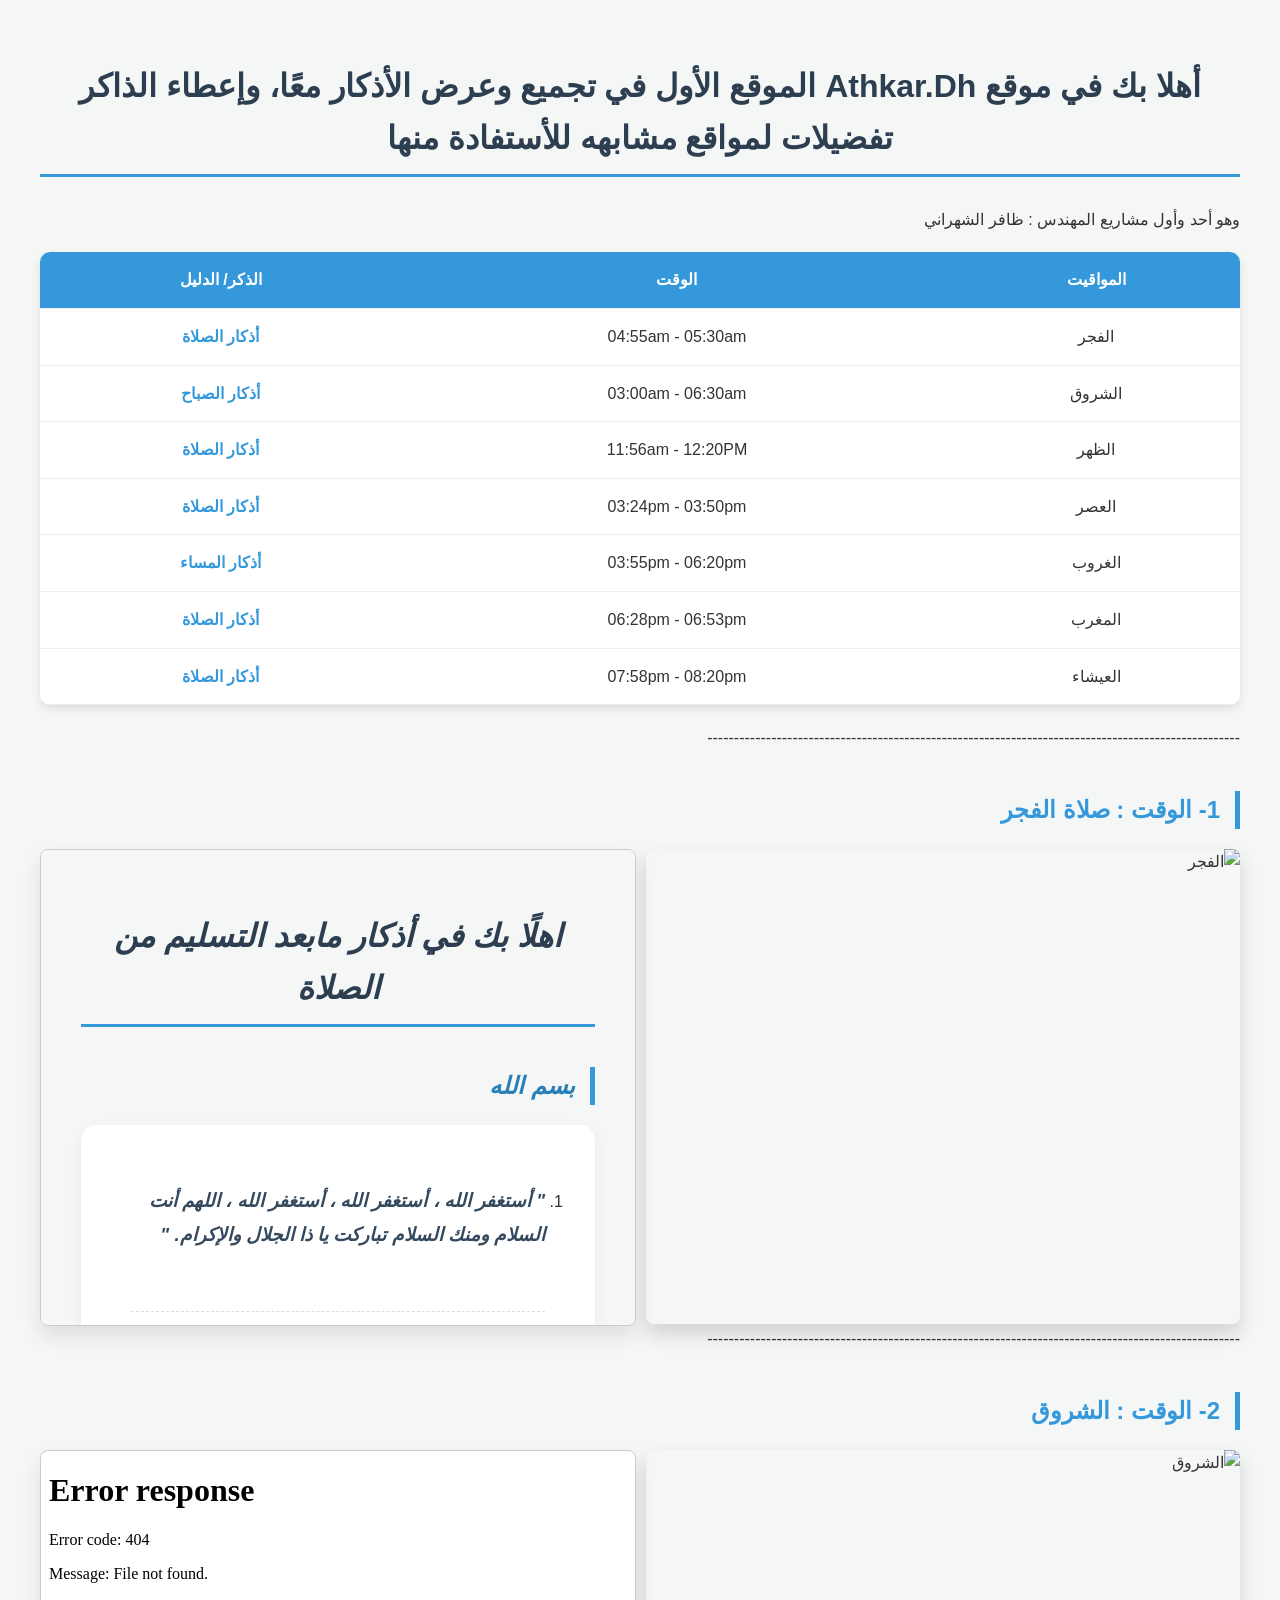
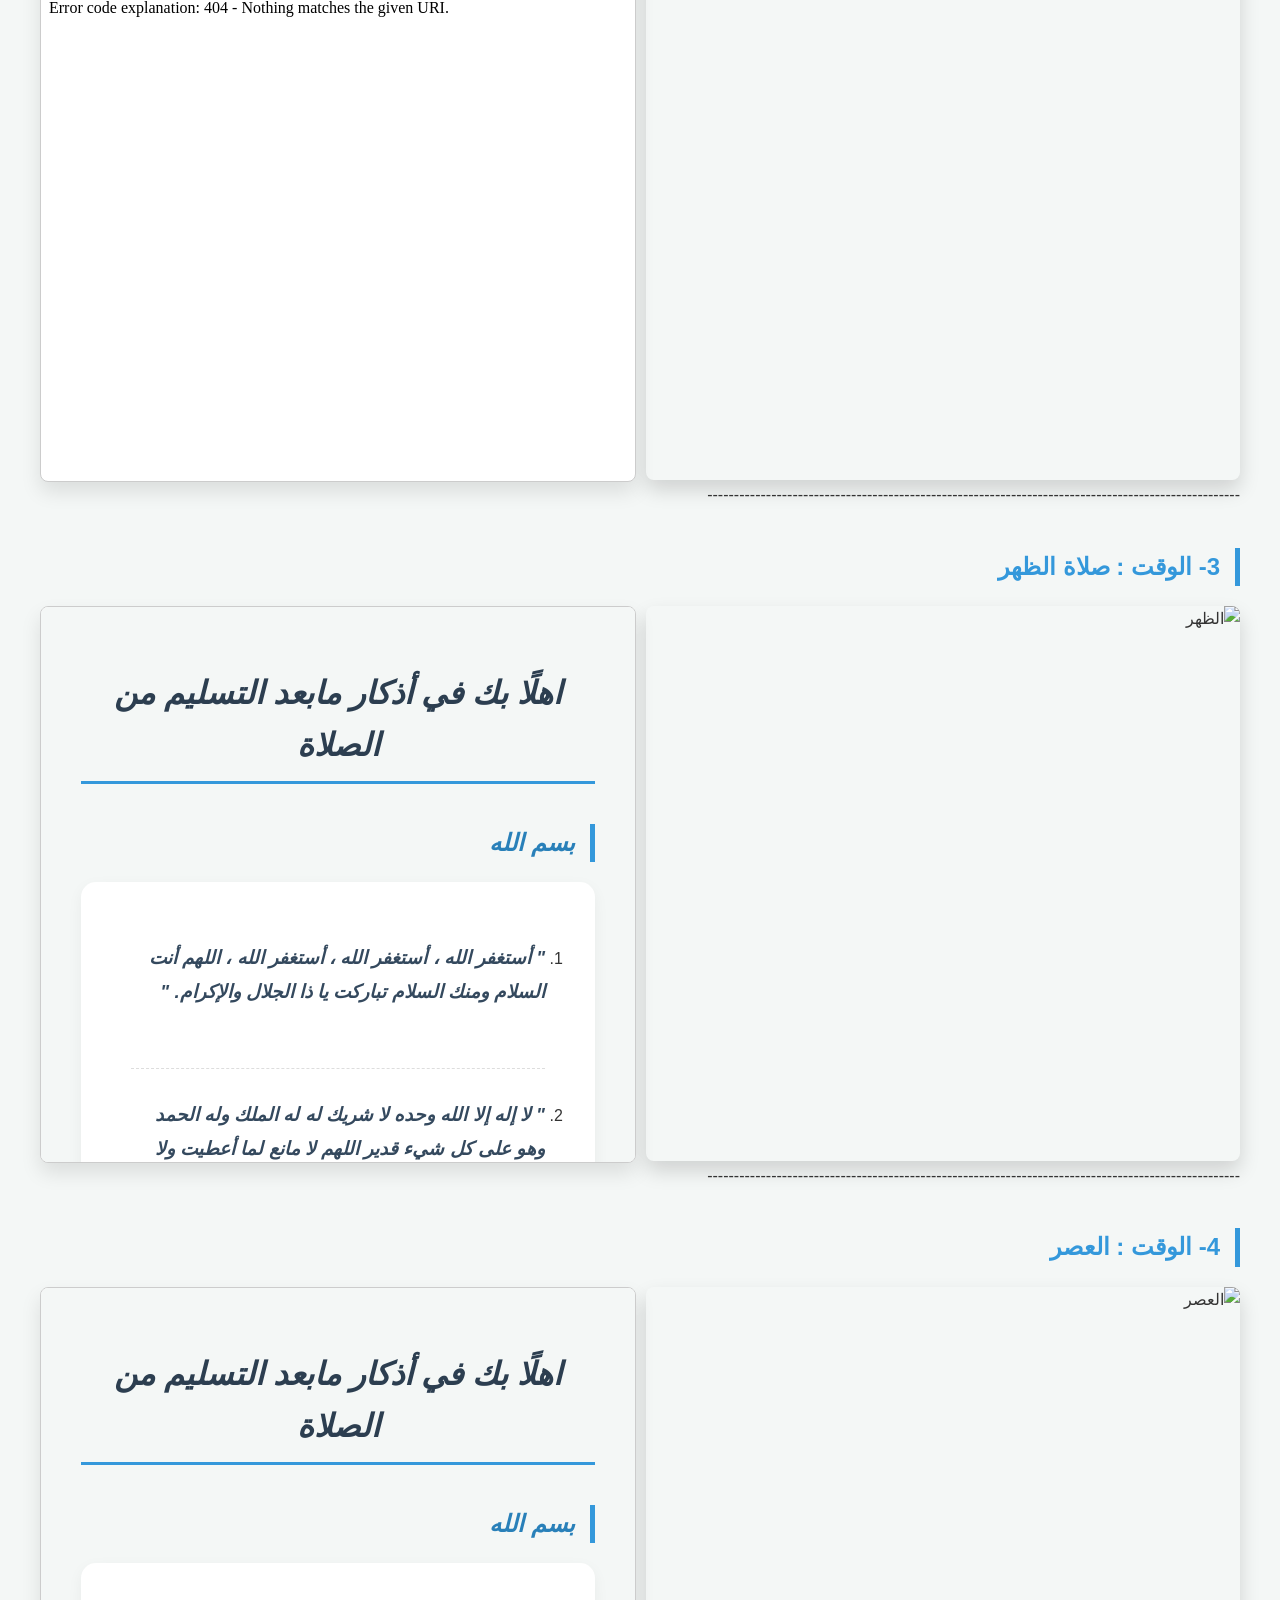
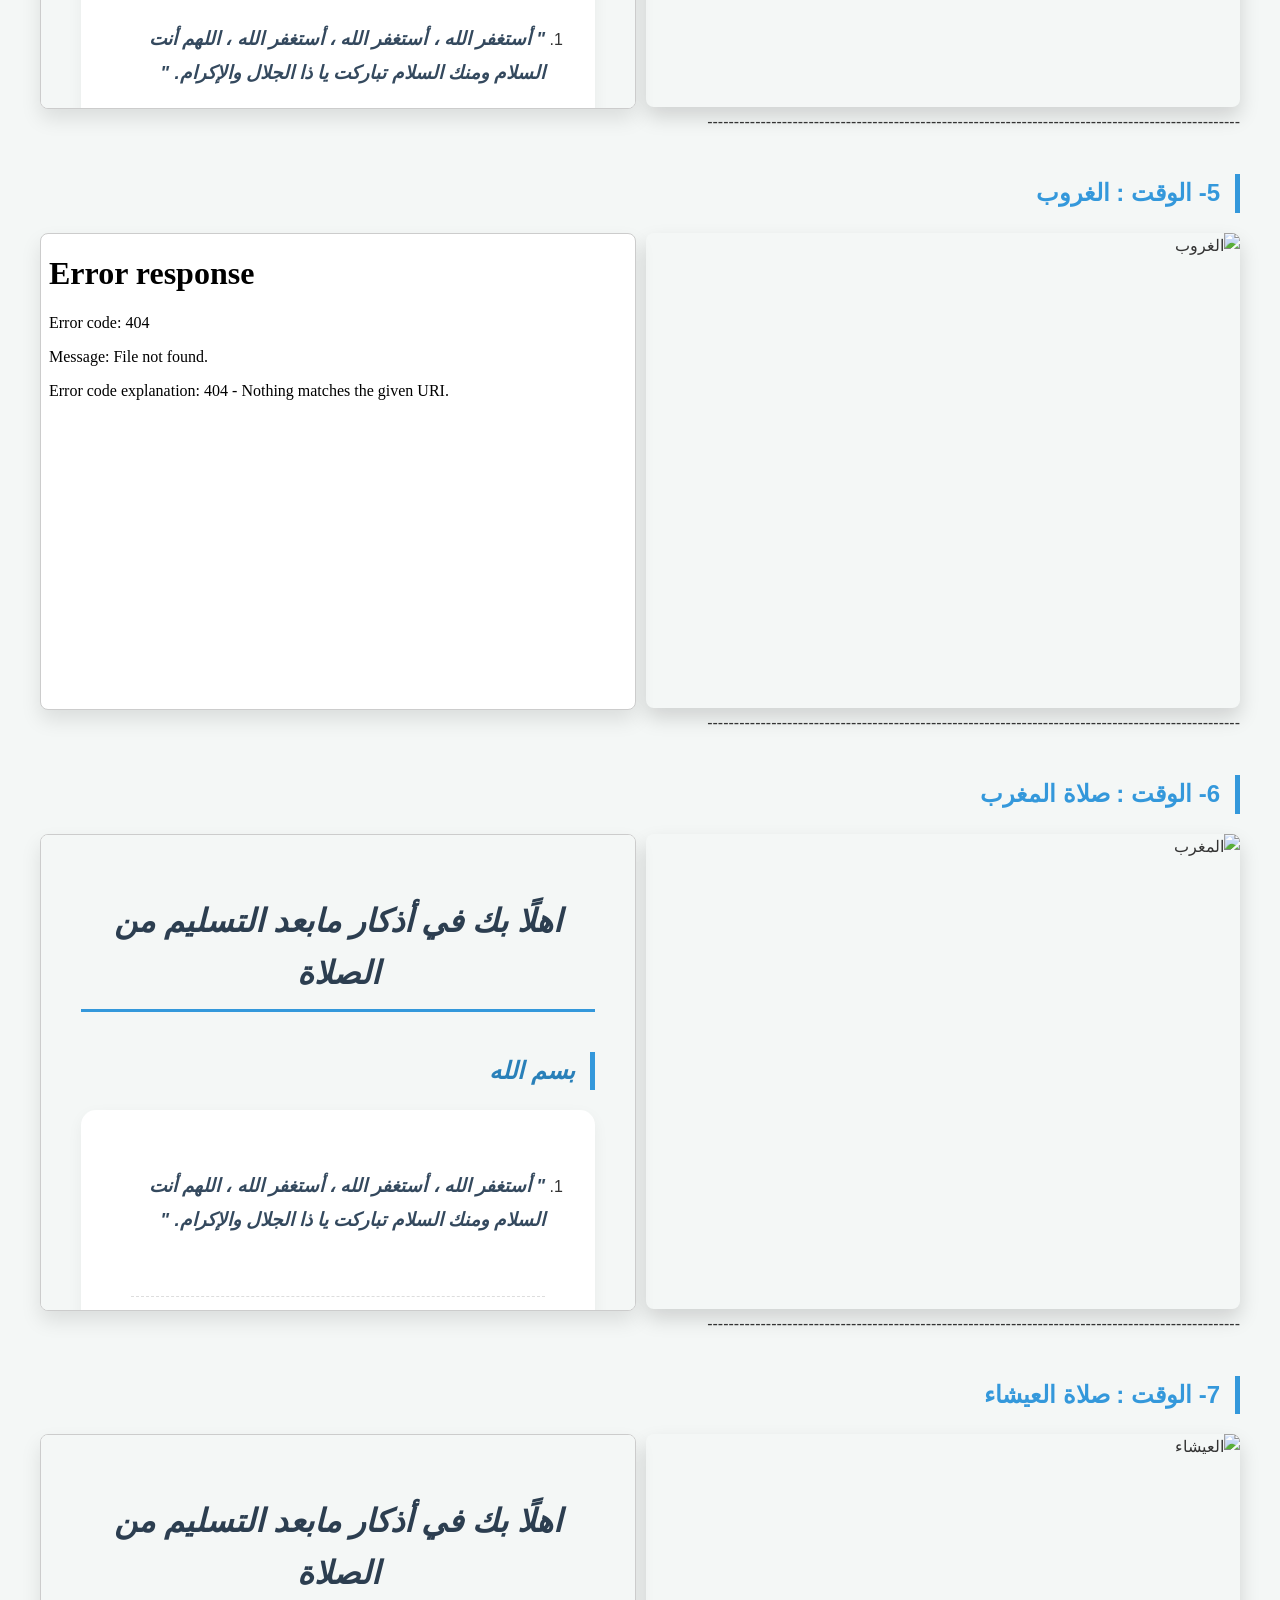
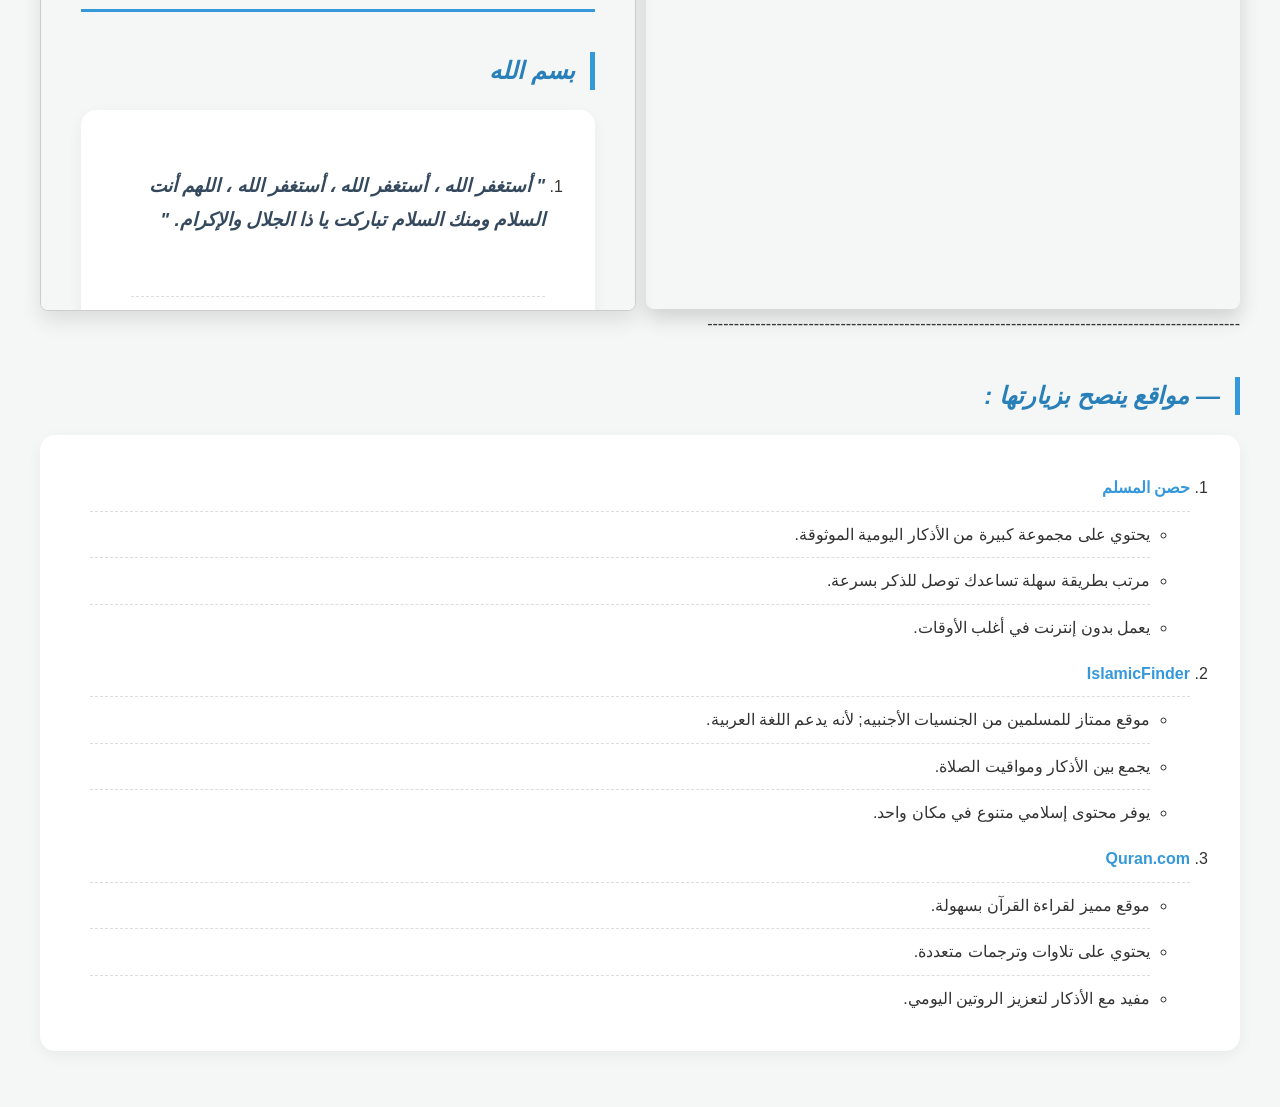
==== Self-Projects/Athkar.Dh/Pro-Main.html @ 4a2d007b "Self project from the first 2 weeks" ====
<!DOCTYPE html>
<html lang="ar">

<head>
    <meta charset="UTF-8">
    <title>Athkar.Dh</title>
</head>
<style>
body {
    font-family: 'Segoe UI', Tahoma, Geneva, Verdana, sans-serif;
    background-color: #f4f7f6;
    margin: 0;
    padding: 40px;
    line-height: 1.6;
    color: #333;
}

h1 {
    color: #2c3e50;
    text-align: center;
    border-bottom: 3px solid #3498db;
    padding-bottom: 10px;
    margin-bottom: 30px;
}

h2 {
    color: #2980b9;
    border-right: 5px solid #3498db;
    padding-right: 15px;
    margin-top: 40px;
}

h3 {
    color: #34495e;
    line-height: 1.8;
    margin-bottom: 20px;
}

table {
    width: 100%;
    border-collapse: collapse;
    background: white;
    box-shadow: 0 4px 8px rgba(0,0,0,0.1);
    border-radius: 10px;
    overflow: hidden;
    margin: 20px 0;
}

th, td {
    padding: 15px;
    text-align: center;
    border-bottom: 1px solid #eee;
}

th {
    background-color: #3498db;
    color: white;
    font-weight: bold;
}

tr:hover {
    background-color: #f1f9ff;
}

img {
    max-width: 100%;
    height: auto;
    border-radius: 15px;
    box-shadow: 0 10px 20px rgba(0,0,0,0.15);
    transition: transform 0.3s ease;
}

img:hover {
    transform: scale(1.02);
}

iframe {
    border: none;
    border-radius: 15px;
    box-shadow: 0 10px 20px rgba(0,0,0,0.1);
    background: white;
}

a {
    color: #3498db;
    text-decoration: none;
    font-weight: bold;
    transition: color 0.3s;
}

a:hover {
    color: #1d6fa5;
    text-decoration: underline;
}

ol {
    background: #ffffff;
    padding: 30px 50px;
    border-radius: 15px;
    box-shadow: 0 5px 15px rgba(0,0,0,0.05);
}

li {
    border-bottom: 1px dashed #ddd;
    padding: 10px 0;
}

li:last-child {
    border-bottom: none;
}
</style>

<body dir="rtl">

    <h1> أهلا بك في موقع Athkar.Dh الموقع الأول في تجميع وعرض الأذكار معًا، وإعطاء الذاكر تفضيلات لمواقع مشابهه
        للأستفادة منها </h1>
    <p> وهو أحد وأول مشاريع المهندس : ظافر الشهراني </p>
    <table>
        <tr>
            <th>المواقيت</th>
            <th>الوقت</th>
            <th>الذكر/ الدليل</th>
        </tr>
        <tr>

            <td>الفجر</td>
            <td> 04:55am - 05:30am</td>
                        <td id="D-01"><a href="#D1">أذكار الصلاة</a> </td>

            </tr>
              <tr>

            <td>الشروق </td>
            <td>03:00am - 06:30am</td>
            <td id="D-02"><a href="#D2">أذكار الصباح</a></td>
            </tr>
              <tr>

            <td>الظهر</td>
            <td> 11:56am - 12:20PM</td>
            <td id="D-03"><a href="#D3">أذكار الصلاة</a></td>
            </tr>
              <tr>

            <td>العصر</td>
            <td>03:24pm - 03:50pm</td>
            <td id="D-04"><a href="#D4">أذكار الصلاة</a></td>
            </tr>
              <tr>

            <td>الغروب</td>
            <td>03:55pm - 06:20pm</td>
            <td id="D-05"> <a href="#D5"> أذكار المساء</a></td>
            </tr>
              <tr>

            <td>المغرب</td>
            <td>06:28pm - 06:53pm</td>
            <td id="D-06"><a href="#D6">أذكار الصلاة</a></td>
            </tr>
              <tr>

            <td>العيشاء</td>
            <td> 07:58pm - 08:20pm</td>
            <td id="D-07"><a href="#D7">أذكار الصلاة</a></td>
            </tr>
    </table>
    ----------------------------------------------------------------------------------------------------
    <div> 
     <h2 id="D1"><a href="#D-01">1- الوقت : صلاة الفجر</a></h2>
     </div>
<div style="display: flex; align-items: flex-start; gap: 10px; direction: rtl;">
    <img src="/Users/daferalshahrani/tuwaiq/Self-Project/Images/Fajir.jpeg.webp" 
         alt="الفجر" 
         style="width: 50%; height: 475px; border-radius: 8px;">

    <iframe src="Afterpray.html" 
            style="width: 50%; height: 475px; border: 1px solid #ccc; border-radius: 8px;">
    </iframe>

</div>
   ----------------------------------------------------------------------------------------------------
    <div> 
     <h2 id="D2"><a href="#D-02">2- الوقت : الشروق</a></h2>
     </div>
<div style="display: flex; align-items: flex-start; gap: 10px; direction: rtl;">
    <img src="/Users/daferalshahrani/tuwaiq/Self-Project/Images/Sunrise.jpeg" 
         alt="الشروق" 
         style="width: 50%; height: 630px; border-radius: 8px;">

    <iframe src="Morning.html" 
            style="width: 50%; height: 630px; border: 1px solid #ccc; border-radius: 8px;">
    </iframe>

</div>
   ----------------------------------------------------------------------------------------------------
    <div> 
     <h2 id="D3"><a href="#D-03">3- الوقت : صلاة الظهر </a></h2>
     </div>
<div style="display: flex; align-items: flex-start; gap: 10px; direction: rtl;">
    <img src="/Users/daferalshahrani/tuwaiq/Self-Project/Images/Noon.jpeg" 
         alt="الظهر" 
         style="width: 50%; height: 555px; border-radius: 8px;">

    <iframe src="Afterpray.html" 
            style="width: 50%; height: 555px; border: 1px solid #ccc; border-radius: 8px;">
    </iframe>

</div>
   ----------------------------------------------------------------------------------------------------
    <div> 
     <h2 id="D4"><a href="#D-04">4- الوقت : العصر</a></h2>
     </div>
<div style="display: flex; align-items: flex-start; gap: 10px; direction: rtl;">
    <img src="/Users/daferalshahrani/tuwaiq/Self-Project/Images/Afternoon.jpeg" 
         alt="العصر" 
         style="width: 50%; height: 420px; border-radius: 8px;">

    <iframe src="Afterpray.html" 
            style="width: 50%; height: 420px; border: 1px solid #ccc; border-radius: 8px;">
    </iframe>

</div>
   ----------------------------------------------------------------------------------------------------
    <div> 
     <h2 id="D5"><a href="#D-05">5- الوقت : الغروب</a></h2>
     </div>
<div style="display: flex; align-items: flex-start; gap: 10px; direction: rtl;">
    <img src="/Users/daferalshahrani/tuwaiq/Self-Project/Images/Testingpic.png" 
         alt="الغروب" 
         style="width: 50%; height: 475px; border-radius: 8px;">

    <iframe src="Morning.html" 
            style="width: 50%; height: 475px; border: 1px solid #ccc; border-radius: 8px;">
    </iframe>

</div>
   ----------------------------------------------------------------------------------------------------
    <div> 
     <h2 id="D6"><a href="#D-06">6- الوقت : صلاة المغرب</a></h2>
     </div>
<div style="display: flex; align-items: flex-start; gap: 10px; direction: rtl;">
    <img src="/Users/daferalshahrani/tuwaiq/Self-Project/Images/Mgrib.jpeg" 
         alt="المغرب" 
         style="width: 50%; height: 475px; border-radius: 8px;">

    <iframe src="Afterpray.html" 
            style="width: 50%; height: 475px; border: 1px solid #ccc; border-radius: 8px;">
    </iframe>

</div>
   ----------------------------------------------------------------------------------------------------
    <div> 
     <h2 id="D7"><a href="#D-07">7- الوقت : صلاة العيشاء</a></h2>
     </div>
<div style="display: flex; align-items: flex-start; gap: 10px; direction: rtl;">
    <img src="/Users/daferalshahrani/tuwaiq/Self-Project/Images/Isha'a.jpeg" 
         alt="العيشاء" 
         style="width: 50%; height: 475px; border-radius: 8px;">

    <iframe src="Afterpray.html" 
            style="width: 50%; height: 475px; border: 1px solid #ccc; border-radius: 8px;">
    </iframe>

</div>
   ----------------------------------------------------------------------------------------------------
   <div> 
     <h2><i> — مواقع ينصح بزيارتها : </i></h2>
     </div>
     <div>
        <ol>
            
            <li> <a href="https://hisnmuslim.com">حصن المسلم </a></li>
            <div> <ul>
                <li>يحتوي على مجموعة كبيرة من الأذكار اليومية الموثوقة.
</li>
                                <li>مرتب بطريقة سهلة تساعدك توصل للذكر بسرعة.
</li>

                                                <li>يعمل بدون إنترنت في أغلب الأوقات.
</li>

            </ul>
</div>
 
            <li> <a href="https://www.islamicfinder.org/#google_vignette">IslamicFinder</a></li>
           <div> <ul>
                <li>موقع ممتاز للمسلمين من الجنسيات الأجنبيه; لأنه يدعم اللغة العربية.
</li>
                                <li>يجمع بين الأذكار ومواقيت الصلاة.
</li>

                                                <li>يوفر محتوى إسلامي متنوع في مكان واحد.
</li>

            </ul>
</div>
 
            <li> <a href="https://quran.com">Quran.com</a></li>
            <div><ul>
                <li>موقع مميز لقراءة القرآن بسهولة.
</li>
                                <li>يحتوي على تلاوات وترجمات متعددة.
</li>

                                                <li>مفيد مع الأذكار لتعزيز الروتين اليومي.</li>

            </ul>
        </ol> 
        </div>
     </div>
      
</body>

</html>
<!-- اذا وصلت لهنا شكرًآ لك ..-->
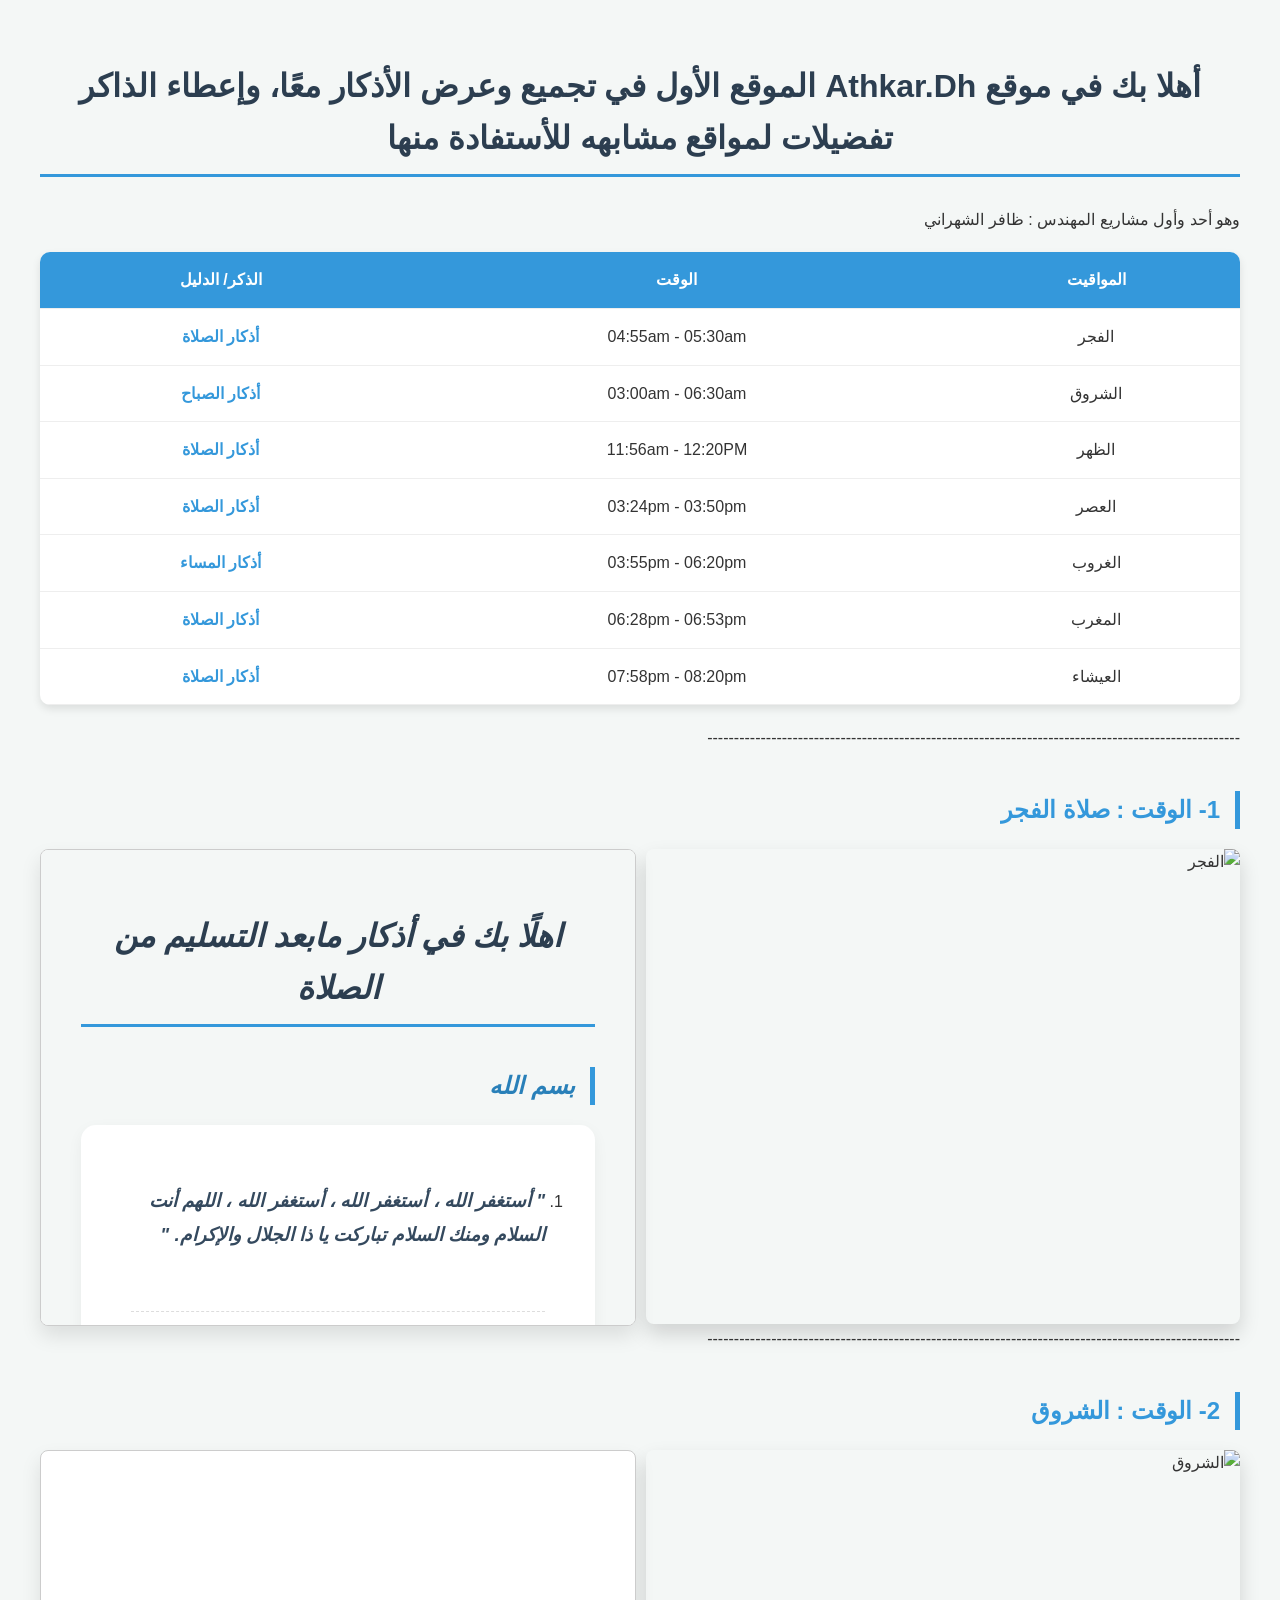
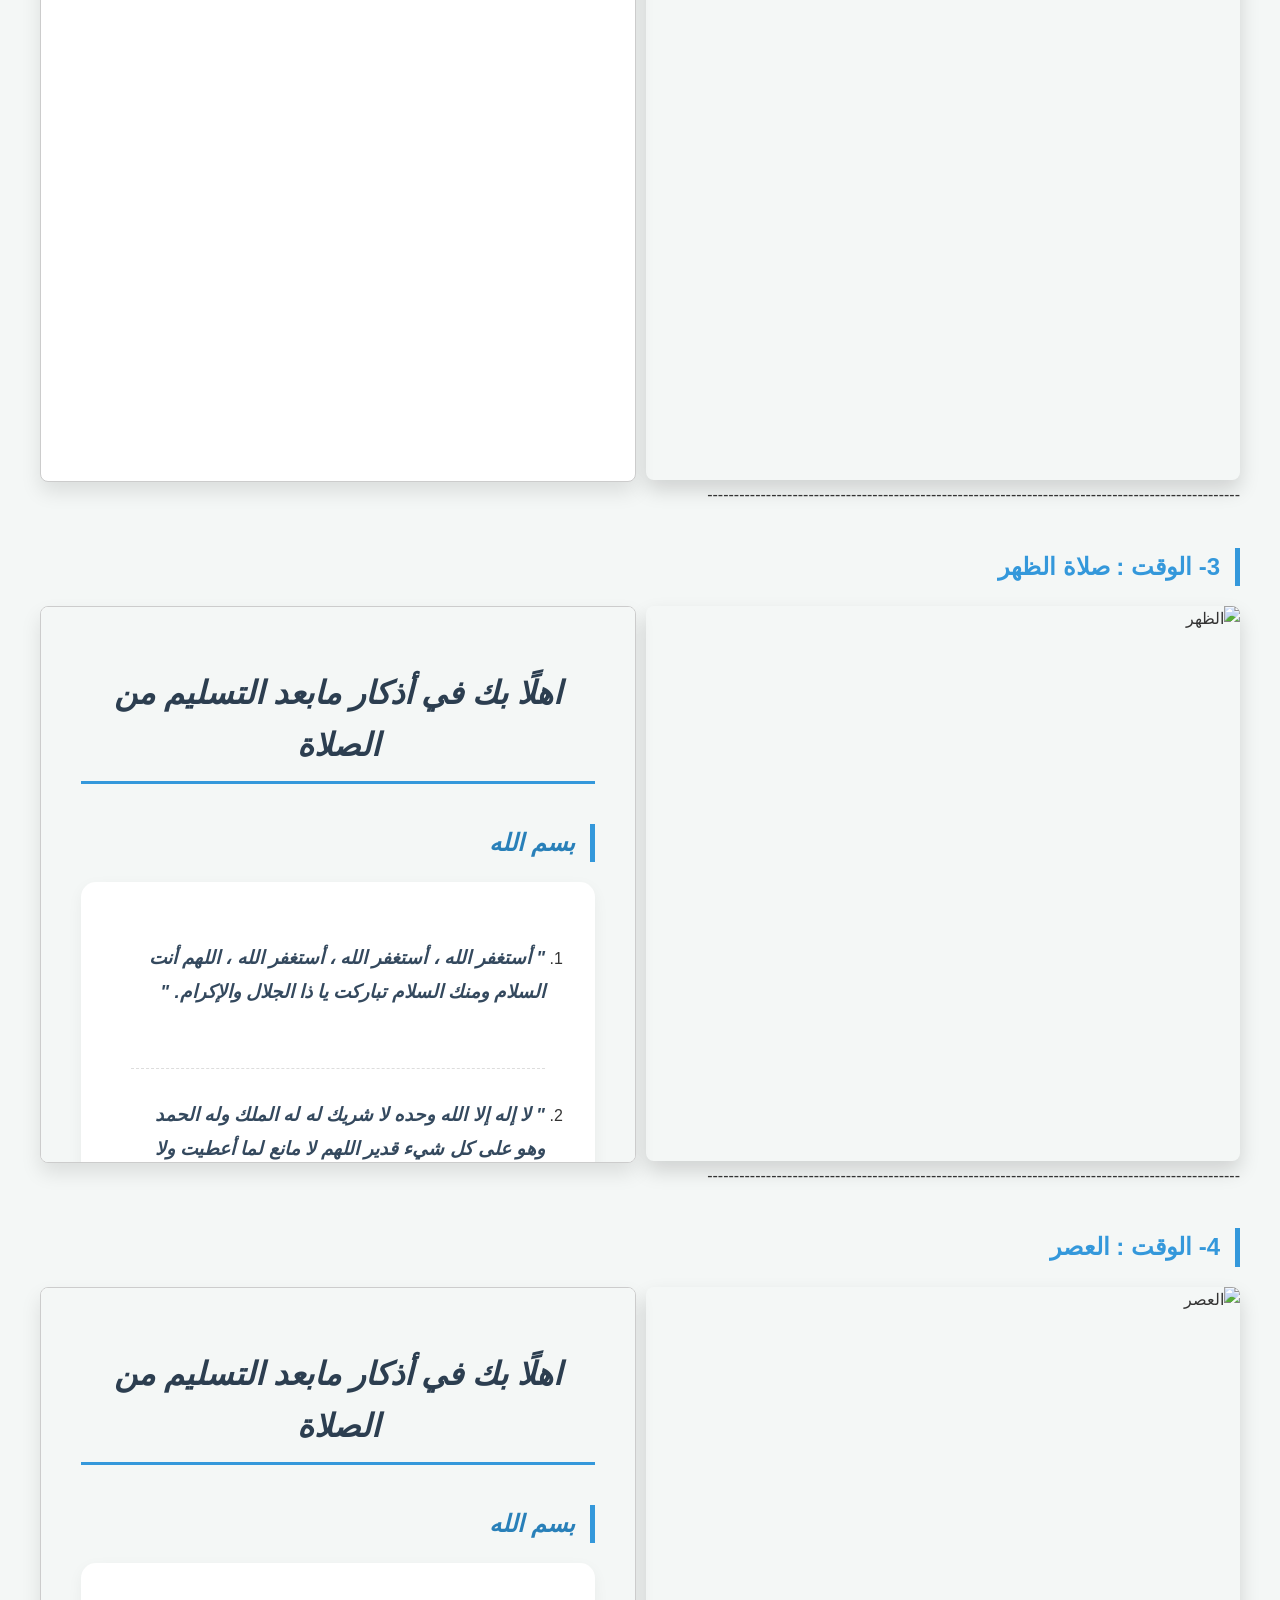
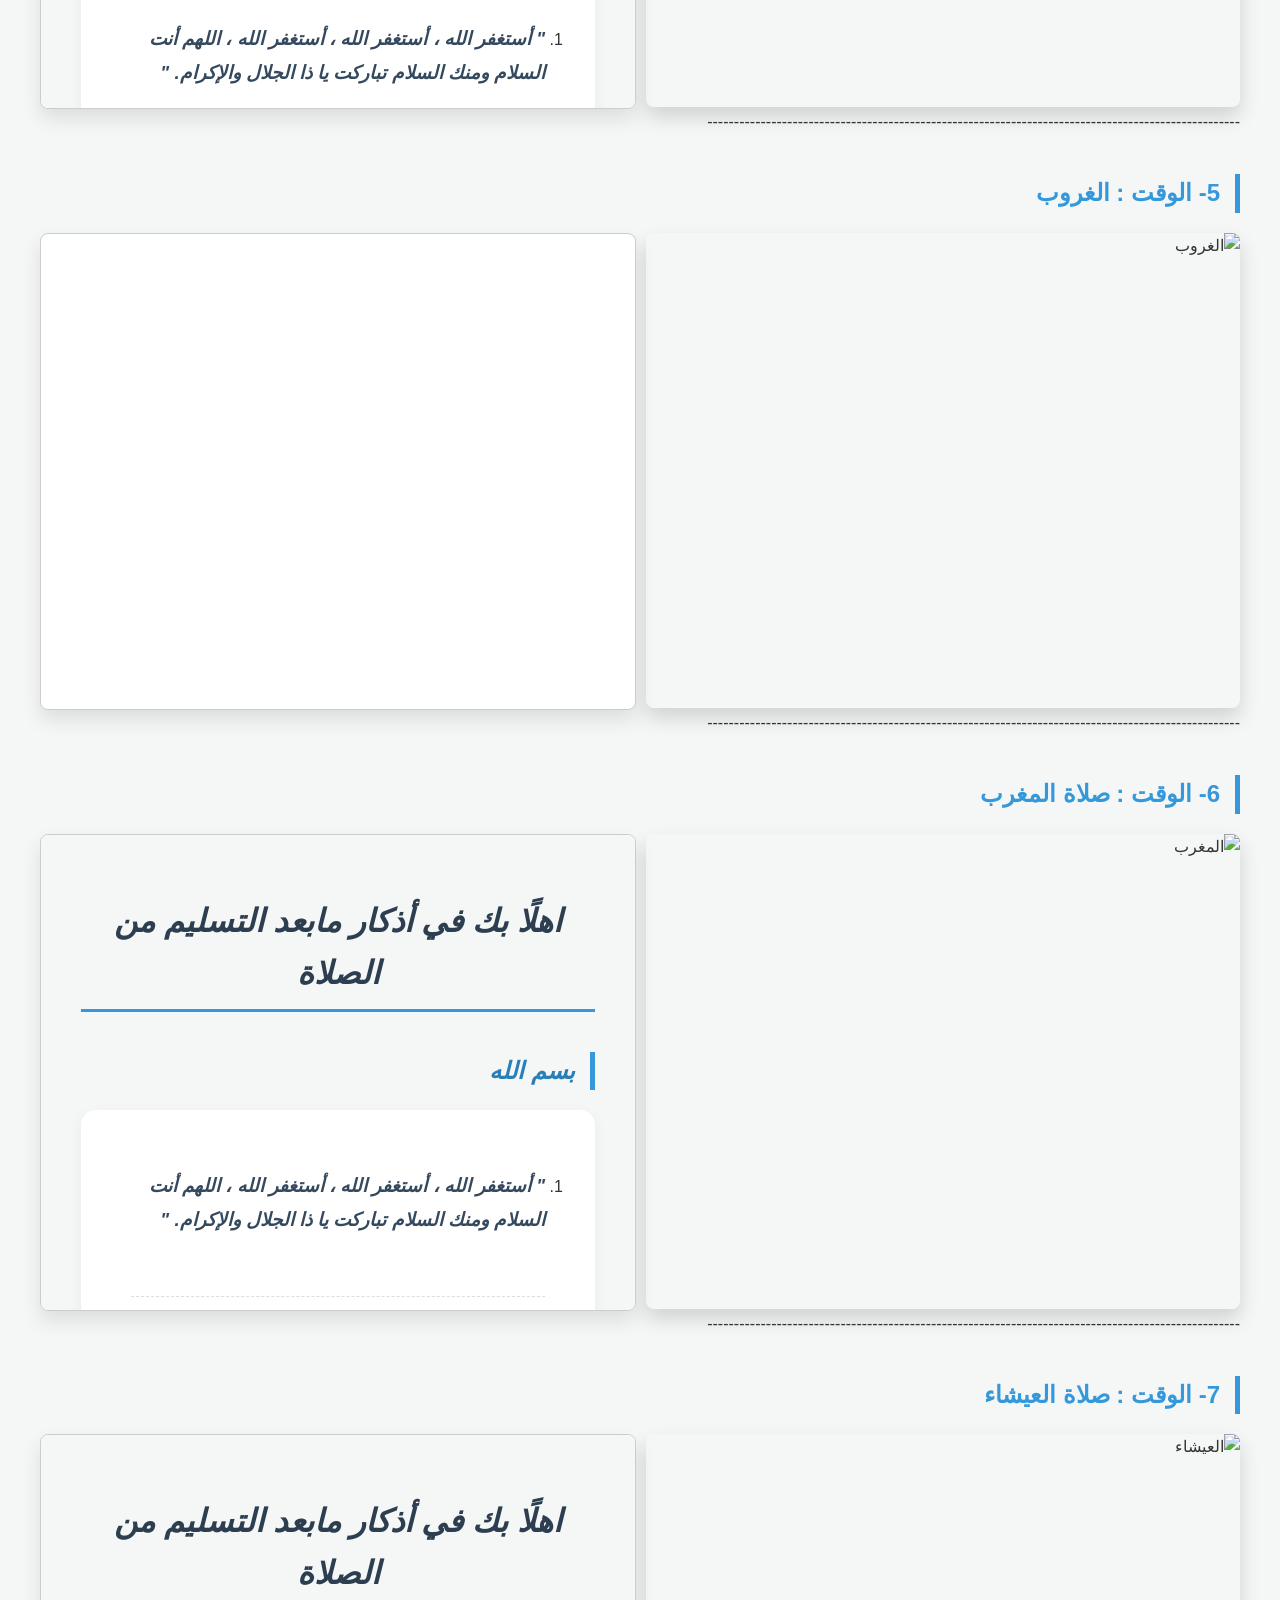
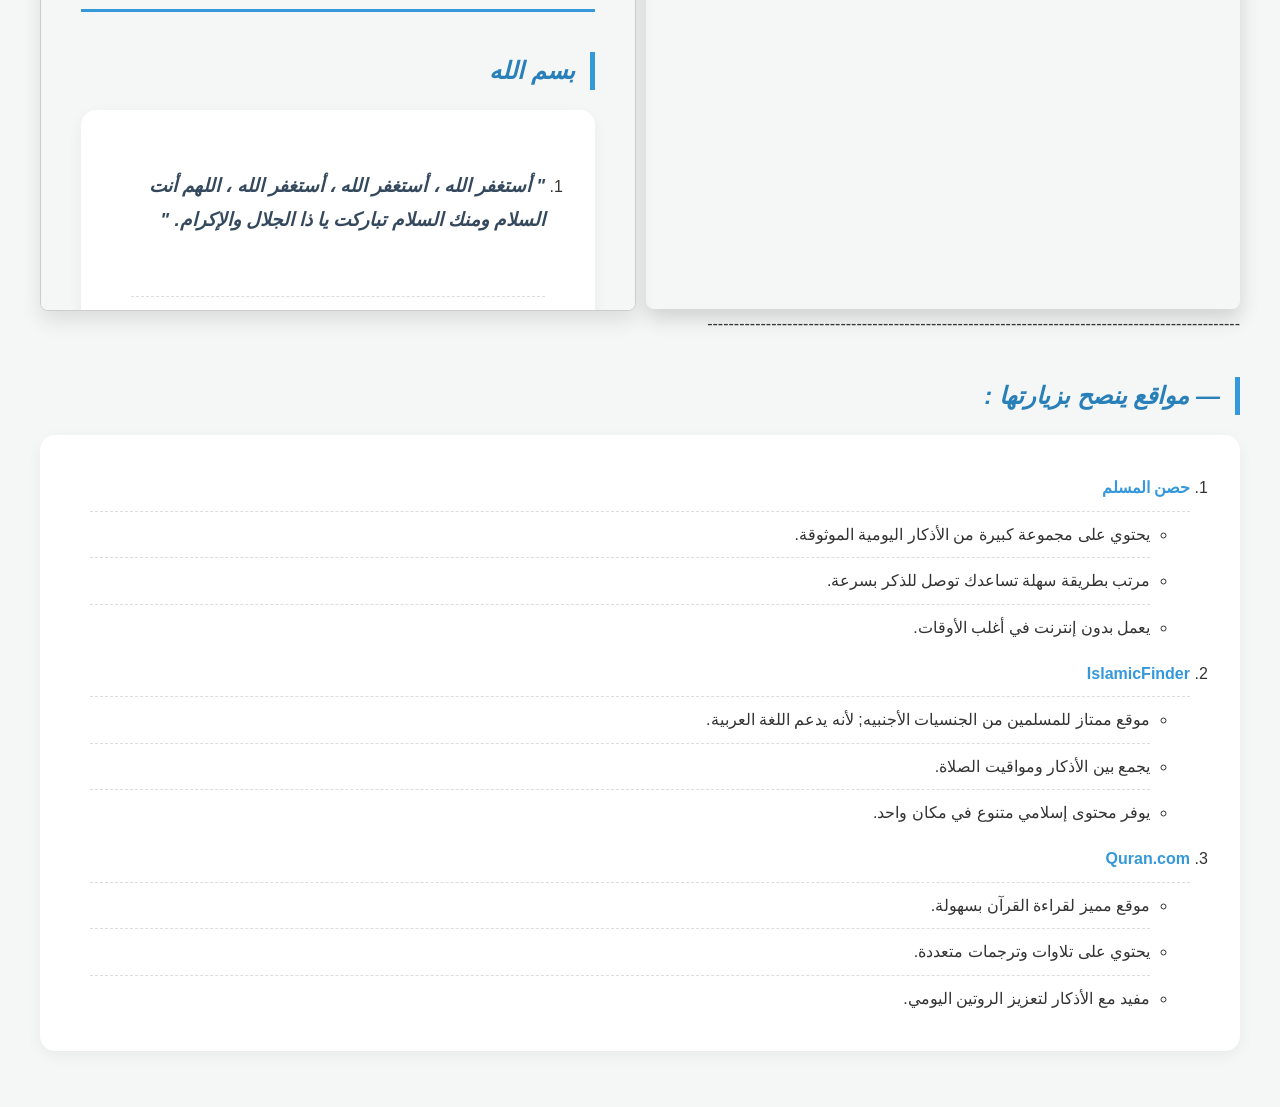
==== commit a540d787: "The pushing to GH" ====
--- a/Self-Projects/Athkar.Dh/Pro-Main.html
+++ b/Self-Projects/Athkar.Dh/Pro-Main.html
@@ -170,7 +170,7 @@
      <h2 id="D1"><a href="#D-01">1- الوقت : صلاة الفجر</a></h2>
      </div>
 <div style="display: flex; align-items: flex-start; gap: 10px; direction: rtl;">
-    <img src="/Users/daferalshahrani/tuwaiq/Self-Project/Images/Fajir.jpeg.webp" 
+    <img src="/Users/daferalshahrani/tuwaiq/SELF-PROJECTS/Images/Fajir.jpeg.webp" 
          alt="الفجر" 
          style="width: 50%; height: 475px; border-radius: 8px;">
 
@@ -184,11 +184,11 @@
      <h2 id="D2"><a href="#D-02">2- الوقت : الشروق</a></h2>
      </div>
 <div style="display: flex; align-items: flex-start; gap: 10px; direction: rtl;">
-    <img src="/Users/daferalshahrani/tuwaiq/Self-Project/Images/Sunrise.jpeg" 
+    <img src="/Users/daferalshahrani/tuwaiq/SELF-PROJECTS/Images/Sunrise.jpeg" 
          alt="الشروق" 
          style="width: 50%; height: 630px; border-radius: 8px;">
 
-    <iframe src="Morning.html" 
+    <iframe src="Mor:evening.html" 
             style="width: 50%; height: 630px; border: 1px solid #ccc; border-radius: 8px;">
     </iframe>
 
@@ -198,7 +198,7 @@
      <h2 id="D3"><a href="#D-03">3- الوقت : صلاة الظهر </a></h2>
      </div>
 <div style="display: flex; align-items: flex-start; gap: 10px; direction: rtl;">
-    <img src="/Users/daferalshahrani/tuwaiq/Self-Project/Images/Noon.jpeg" 
+    <img src="/Users/daferalshahrani/tuwaiq/SELF-PROJECTS/Images/Noon.jpeg" 
          alt="الظهر" 
          style="width: 50%; height: 555px; border-radius: 8px;">
 
@@ -212,7 +212,7 @@
      <h2 id="D4"><a href="#D-04">4- الوقت : العصر</a></h2>
      </div>
 <div style="display: flex; align-items: flex-start; gap: 10px; direction: rtl;">
-    <img src="/Users/daferalshahrani/tuwaiq/Self-Project/Images/Afternoon.jpeg" 
+    <img src="/Users/daferalshahrani/tuwaiq/SELF-PROJECTS/Images/Afternoon.jpeg" 
          alt="العصر" 
          style="width: 50%; height: 420px; border-radius: 8px;">
 
@@ -226,11 +226,11 @@
      <h2 id="D5"><a href="#D-05">5- الوقت : الغروب</a></h2>
      </div>
 <div style="display: flex; align-items: flex-start; gap: 10px; direction: rtl;">
-    <img src="/Users/daferalshahrani/tuwaiq/Self-Project/Images/Testingpic.png" 
+    <img src="/Users/daferalshahrani/tuwaiq/SELF-PROJECTS/Images/Testingpic.png" 
          alt="الغروب" 
          style="width: 50%; height: 475px; border-radius: 8px;">
 
-    <iframe src="Morning.html" 
+    <iframe src="Mor:evening.html" 
             style="width: 50%; height: 475px; border: 1px solid #ccc; border-radius: 8px;">
     </iframe>
 
@@ -240,7 +240,7 @@
      <h2 id="D6"><a href="#D-06">6- الوقت : صلاة المغرب</a></h2>
      </div>
 <div style="display: flex; align-items: flex-start; gap: 10px; direction: rtl;">
-    <img src="/Users/daferalshahrani/tuwaiq/Self-Project/Images/Mgrib.jpeg" 
+    <img src="/Users/daferalshahrani/tuwaiq/SELF-PROJECTS/Images/Mgrib.jpeg" 
          alt="المغرب" 
          style="width: 50%; height: 475px; border-radius: 8px;">
 
@@ -254,7 +254,7 @@
      <h2 id="D7"><a href="#D-07">7- الوقت : صلاة العيشاء</a></h2>
      </div>
 <div style="display: flex; align-items: flex-start; gap: 10px; direction: rtl;">
-    <img src="/Users/daferalshahrani/tuwaiq/Self-Project/Images/Isha'a.jpeg" 
+    <img src="/Users/daferalshahrani/tuwaiq/SELF-PROJECTS/Images/Isha'a.jpeg" 
          alt="العيشاء" 
          style="width: 50%; height: 475px; border-radius: 8px;">
 
